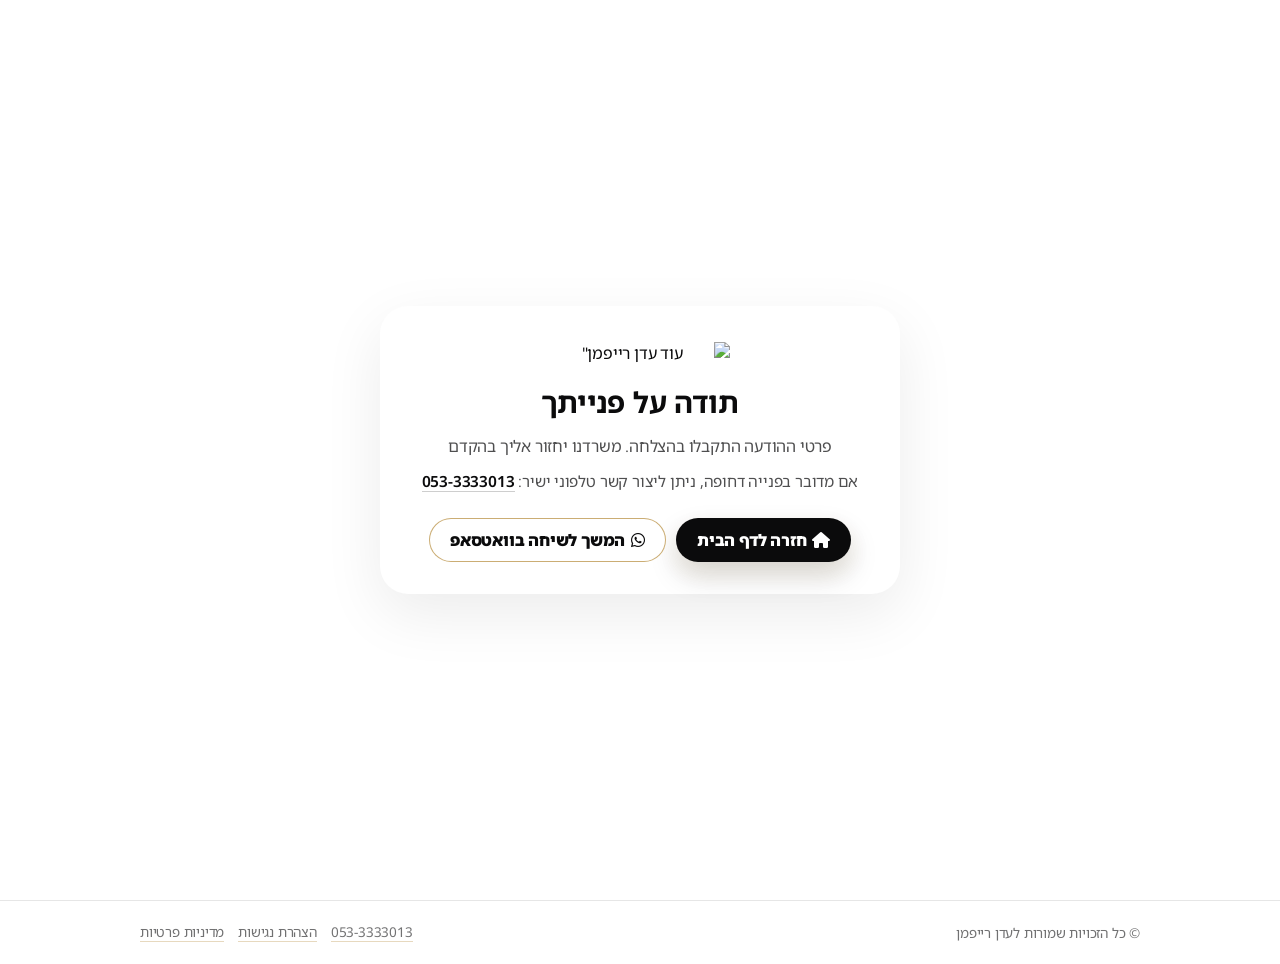
==== thank-you.html @ 770fa621 "THANK YOU PAGE" ====
<!doctype html>
<html lang="he" dir="rtl">
<head>
  <meta charset="UTF-8" />
  <meta name="viewport" content="width=device-width, initial-scale=1.0" />
  <title>תודה על פנייתך | עו"ד עדן רייפמן</title>
  <meta name="description" content="תודה על פנייתך – &quot;" />

  <link rel="preconnect" href="https://fonts.googleapis.com">
  <link rel="preconnect" href="https://fonts.gstatic.com" crossorigin>
  <link href="https://fonts.googleapis.com/css2?family=Noto+Sans+Hebrew:wght@300;400;500;600;700;800;900&display=swap" rel="stylesheet">

  <!-- Font Awesome -->
  <link rel="stylesheet"
        href="https://cdnjs.cloudflare.com/ajax/libs/font-awesome/6.5.2/css/all.min.css"
        crossorigin="anonymous" referrerpolicy="no-referrer" />

  <link rel="stylesheet" href="style.css" />
</head>

<body>
<main class="thankyou-page">

  <section class="thankyou-card" aria-labelledby="thankyou-title">
    <img src="images/yarin_logo-removebg-preview.png"
         alt="עוד עדן רייפמן&quot;"
         class="thankyou-logo" />

    <h1 id="thankyou-title" class="thankyou-title">תודה על פנייתך</h1>

    <p class="thankyou-text">
      פרטי ההודעה התקבלו בהצלחה. משרדנו יחזור אליך בהקדם
    </p>

    <p class="thankyou-text secondary">
      אם מדובר בפנייה דחופה, ניתן ליצור קשר טלפוני ישיר:
      <a href="tel:0522062082" class="thankyou-phone">053-3333013</a>
    </p>

    <div class="thankyou-actions">
      <a href="index.html" class="btn btn-primary">
        <i class="fa-solid fa-house"></i>
        חזרה לדף הבית
      </a>
      <a href="https://wa.me/972522062082"
         target="_blank"
         rel="noopener"
         class="btn btn-outline">
        <i class="fa-brands fa-whatsapp"></i>
        המשך לשיחה בוואטסאפ
      </a>
    </div>
  </section>

</main>

<footer class="footer">
  <div class="container footer-inner">
    <div>© כל הזכויות שמורות לעדן רייפמן</div>
    <div class="footer-links">
      <a href="tel:0533333013">053-3333013</a>
      <a href="accessibility.html">הצהרת נגישות</a>
      <a href="privacy.html">מדיניות פרטיות</a>
    </div>
  </div>
</footer>

</body>
</html>
---- style.css ----
:root{
  --bg: #fffffff7;
  --text: #0b0b0c;
  --muted: rgba(11,11,12,.72);
  --muted2: rgba(11,11,12,.58);

  --line: rgba(11,11,12,.10);
  --line2: rgba(11,11,12,.14);

  --shadow-sm: 0 10px 30px rgba(0,0,0,.06);
  --shadow-md: 0 20px 60px rgba(0,0,0,.08);

  --radius-lg: 28px;
  --radius-md: 18px;
  --radius-pill: 999px;

  --container: 1000px;

  /* Gold accents (match logo vibe) */
  --gold: #b58a3a;
  --gold2: #d7b15a;
  --gold3: #8e6a2a;
  --gold-soft: rgba(181,138,58,.14);
  --gold-soft2: rgba(181,138,58,.22);
}

*{ box-sizing: border-box; }
html{ scroll-behavior: smooth; }
body{
  margin: 0;
  font-family: "Noto Sans Hebrew", system-ui, -apple-system, Segoe UI, Arial, sans-serif;
  background: var(--bg);
  color: var(--text);
  letter-spacing: -0.2px;
}

.container{
  width: min(var(--container), calc(100% - 40px));
  margin: 0 auto;
}

/* =========================================================
   Logo + Phone (used inside hero now)
========================================================= */
.logo{
  height: 200px; 
  width: auto;
  object-fit: contain;
  filter: drop-shadow(0 6px 14px rgba(0,0,0,.16));
}

.phone-pill{
  display: inline-flex;
  align-items: center;
  gap: 10px;
  padding: 10px 16px;
  border: 1px solid rgba(181,138,58,.45);
  border-radius: var(--radius-pill);
  text-decoration: none;
  color: var(--text);
  font-weight: 900;
  transition: transform .18s ease, background .18s ease, border-color .18s ease, box-shadow .18s ease;
  box-shadow: 0 8px 20px rgba(0,0,0,.05);
  position: relative;
  overflow: hidden;
  background: rgba(255,255,255,.86);
  backdrop-filter: blur(8px);
    font-size: 22px;
  white-space: nowrap;
}

.phone-pill::before{
  content:"";
  position:absolute;
  inset:-1px;
  background: linear-gradient(120deg, transparent 0%, var(--gold-soft) 35%, transparent 70%);
  opacity: .9;
  pointer-events:none;
  transform: translateX(-35%);
  transition: transform .45s ease;
}

.phone-pill:hover{
  transform: translateY(-1px);
  border-color: rgba(181,138,58,.70);
  box-shadow: 0 14px 32px rgba(0,0,0,.08), 0 12px 24px rgba(181,138,58,.10);
}

.phone-pill:hover::before{
  transform: translateX(35%);
}

.phone-icon{
  display: inline-flex;
  align-items: center;
  color: var(--gold);
}


/* =========================
   HERO (Landing)
========================= */
.hero{
  padding: 56px 0 60px;
}

.hero-top{
  display: flex;
  align-items: center;
  justify-content: space-between;
  margin-bottom: 34px;
  padding-bottom: 0;
  border-bottom: 0;
}


.hero-top::after{
  content: none;
}

.hero-top .logo{ order: 1; } 
.hero-top .phone-pill{ order: 2; } 

.hero-inner{
  display: grid;
  grid-template-columns: 1.05fr 0.95fr;
  gap: 56px;
  align-items: center;
}

.hero-content{ order: 1; }
.hero-image{ order: 2; }

/* Image card */
.hero-image{
  border-radius: var(--radius-lg);
  overflow: hidden;
  border: 1px solid var(--line);
  box-shadow: var(--shadow-md);
  position: relative;
  isolation: isolate;
}

.hero-image::after{
  content:"";
  position:absolute;
  inset:0;
  background:
    radial-gradient(1200px 500px at 30% 20%, rgba(255,255,255,.18), transparent 55%),
    radial-gradient(900px 420px at 70% 85%, rgba(181,138,58,.10), transparent 60%);
  pointer-events:none;
}

.hero-image img{
  width: 100%;
  height: 560px;
  object-fit: cover;
  display: block;
  transform: scale(1.01);
}

/* Text */
.hero-title{
  margin: 0;
  font-size: clamp(34px, 3.6vw, 56px);
  line-height: 1.08;
  font-weight: 900;
  letter-spacing: -0.6px;
  color: var(--text);
}

.hero-title::after{
  content:"";
  display:block;
  width: 170px;
  height: 4px;
  margin-top: 14px;
  border-radius: 999px;
  background: linear-gradient(90deg, var(--gold3), var(--gold2));
  opacity: .92;
}

.hero-subtitle{
  margin: 12px 0 0;
  font-size: clamp(16px, 1.6vw, 22px);
  line-height: 1.5;
  font-weight: 700;
  color: rgba(181,138,58,.95);
}

.hero-line{
  width: 92px;
  height: 3px;
  background: linear-gradient(90deg, var(--gold3), var(--gold2), rgba(11,11,12,.18));
  margin-top: 18px;
  border-radius: 2px;
}

.hero-text{
  margin-top: 18px;
  font-size: 17.5px;
  line-height: 1.95;
  color: var(--muted);
  max-width: 58ch;
}

.hero-text p{
  margin: 0 0 14px;
  text-align: justify;
  text-align-last: right;  
}


.hero-actions{
  margin-top: 26px;
  display: flex;
  gap: 12px;
  flex-wrap: wrap;
}

/* =========================
   Buttons (Premium + Gold)
========================= */
.btn{
  display: inline-flex;
  align-items: center;
  justify-content: center;
  padding: 13px 20px;
  border-radius: var(--radius-pill);
  text-decoration: none;
  font-weight: 900;
  font-family: inherit;
  font-size: 16px;
  line-height: 1;
  border: 1px solid rgba(11,11,12,.18);
  background: none;
  cursor: pointer;
  appearance: none;
  transition: transform .18s ease, box-shadow .18s ease, background .18s ease, color .18s ease, border-color .18s ease;
  will-change: transform;
}


.btn-primary{
  background: var(--text);
  color: #fff;
  border-color: rgba(11,11,12,.18);
  box-shadow: 0 14px 30px rgba(0,0,0,.14), 0 10px 26px rgba(181,138,58,.10);
}

.btn-primary:hover{
  transform: translateY(-1px);
  box-shadow: 0 18px 40px rgba(0,0,0,.18), 0 14px 34px rgba(181,138,58,.14);
}

.btn-outline{
  background: #fff;
  color: var(--text);
  border-color: rgba(181,138,58,.70);
}

.btn-outline:hover{
  transform: translateY(-1px);
  background: var(--gold);
  border-color: var(--gold);
  color: #fff;
  box-shadow: 0 16px 34px rgba(181,138,58,.22);
}

.btn-block{
  width: 100%;
  border-radius: var(--radius-md);
}

/* =========================
   Contact (Premium + Gold)
========================= */
.contact{
  padding: 54px 0;
  border-top: 1px solid var(--line);
  background:
    radial-gradient(900px 320px at 85% 10%, rgba(0,0,0,.03), transparent 55%),
    radial-gradient(700px 260px at 15% 70%, rgba(0,0,0,.02), transparent 60%),
    radial-gradient(780px 240px at 70% 60%, rgba(181,138,58,.06), transparent 60%),
    #fff;
}

.contact-inner{
  display: grid;
  grid-template-columns: 1.2fr 0.8fr;
  gap: 42px;
  align-items: stretch;
}



.section-title{
  margin: 0;
  font-size: 30px;
  font-weight: 900;
  letter-spacing: -0.4px;
}

.section-title::after{
  content:"";
  display:block;
  width: 64px;
  height: 3px;
  margin-top: 10px;
  border-radius: 2px;
  background: linear-gradient(90deg, var(--gold3), var(--gold2));
  opacity: .95;
}

.contact-item{
  margin: 14px 0 0;
  color: var(--muted);
  line-height: 1.7;
}

.contact-item a{
  color: var(--text);
  text-decoration: none;
  border-bottom: 1px solid rgba(181,138,58,.45);
}
.contact-item a:hover{
  border-bottom-color: rgba(181,138,58,.95);
}

.contact-card{
  border: 1px solid var(--line);
  border-radius: var(--radius-lg);
  padding: 28px 28px 26px;
  background: rgba(255,255,255,.92);
  box-shadow: var(--shadow-md);
  position: relative;
  overflow: hidden;
}

.contact-card::before{
  content:"";
  position:absolute;
  top: -60px;
  right: -80px;
  width: 220px;
  height: 220px;
  background: radial-gradient(circle at center, rgba(181,138,58,.14), transparent 60%);
  pointer-events:none;
}

.contact-title{
  margin: 0;
  font-size: 30px;
  font-weight: 900;
  letter-spacing: -0.4px;
  line-height: 1.1;
}

.contact-title::after{
  content:"";
  display:block;
  width: 64px;
  height: 3px;
  margin-top: 10px;
  border-radius: 2px;
  background: linear-gradient(90deg, var(--gold3), var(--gold2));
  opacity: .95;
}

.contact-form{
  margin-top: 20px;
  display: grid;
  gap: 25px;
}

.field span{
  display: block;
  font-size: 12.5px;
  margin-bottom: 8px;
  color: var(--muted2);
  font-weight: 800;
}

.field input,
.field textarea{
  width: 100%;
  padding: 12px 14px;
  border: 1px solid rgba(11,11,12,.16);
  border-radius: var(--radius-md);
  font-size: 16px;
  outline: none;
  background: #fff;
  transition: border-color .18s ease, box-shadow .18s ease;
}

.field textarea{
  min-height: 140px;
  resize: vertical;
}
.field input,
.field textarea{
  font-family: inherit;
}
.field input::placeholder,
.field textarea::placeholder{
  font-family: inherit;
}
.field input[type="tel"]{
  direction: rtl;
  text-align: right;
}


.field input:focus,
.field textarea:focus{
  border-color: rgba(181,138,58,.55);
  box-shadow: 0 0 0 4px rgba(181,138,58,.10);
}

.fine-print{
  margin: 16px 0 0;
  font-size: 12px;
  color: var(--muted2);
}

/* =========================
   Footer
========================= */
.footer{
  border-top: 1px solid var(--line);
  padding: 22px 0;
}

.footer-inner{
  display: flex;
  justify-content: space-between;
  align-items: center;
  gap: 14px;
  flex-wrap: wrap;
  font-size: 13.5px;
  color: var(--muted2);
}

.footer-links{
  display: flex;
  gap: 14px;
}

.footer a{
  color: var(--muted2);
  text-decoration: none;
  border-bottom: 1px solid rgba(181,138,58,.32);
}
.footer a:hover{
  border-bottom-color: rgba(181,138,58,.75);
}

/* =========================
   Responsive
========================= */
@media (max-width: 980px){
  .hero-inner{
    grid-template-columns: 1fr;
    gap: 22px;
  }

  .hero-image{ order: 1; }
  .hero-content{ order: 2; }

  .hero-image img{ height: 420px; }

  .contact-inner{
    grid-template-columns: 1fr;
  }
}

@media (max-width: 768px){
  .hero-top{
    flex-direction: column;
    gap: 14px;
    align-items: center;
    text-align: center;
  }

  .logo{ height: 160px; } 
}

@media (max-width: 420px){
  .container{ width: min(var(--container), calc(100% - 28px)); }
  .phone-pill{ padding: 9px 14px; }
  .hero{ padding: 46px 0 52px; }
  .logo{ height: 140px; } 
}

.highlight-box{
  background: rgba(181,138,58,.08);
  border: 1.5px solid rgba(181,138,58,.75);
  padding: 18px 20px;
  border-radius: 16px;
  margin-top: 14px;
  font-size: 1.02rem;
  line-height: 1.7;
}
.about-box{
  background: #fff;
  border-radius: 28px;
  padding: 28px;
  box-shadow: var(--shadow-md);
  line-height: 1.9;
  font-size: 1.05rem;
}

.about-box p{
  margin-bottom: 14px;
    text-align: justify;
  text-align-last: right;

}

.about-focus{
  background: rgba(181,138,58,.10);
  border: 1.5px solid rgba(181,138,58,.35);
  padding: 14px 16px;
  border-radius: 16px;
  margin-top: 10px;
  line-height: 1.9;
}


/* ---------- SERVICES ---------- */
.services{
  padding: 70px 0 90px;
  background: #fff;
}

.services-title{
  text-align: center;
  margin-bottom: 46px;
}

.services-title::after{
  margin-right: auto;
  margin-left: auto;
}

.services-grid{
  display: grid;
  grid-template-columns: repeat(4, minmax(0, 1fr));
  gap: 48px 80px;
  justify-items: center;
}

.service-card{
  text-align: center;
  max-width: 230px;
  opacity: 0;
  transform: translateY(30px);
  transition: opacity .6s ease, transform .6s ease, box-shadow .2s ease;
}

.service-card.in-view{
  opacity: 1;
  transform: translateY(0);
}

.service-icon{
  width: 120px;
  height: 120px;
  border-radius: 50%;
  background:
    radial-gradient(circle at 30% 20%, rgba(255,255,255,.98), #fbf3e4);
  border: 1px solid rgba(0,0,0,.06);
  display: flex;
  align-items: center;
  justify-content: center;
  margin: 0 auto 14px;
  box-shadow: 0 14px 40px rgba(0,0,0,.10);
  transition: transform .2s ease, box-shadow .2s ease;
}

.service-icon i{
  font-size: 34px;
  color: var(--gold3);
}

.service-card h3{
  margin: 0;
  font-size: 18px;
  font-weight: 800;
}

.service-card:hover .service-icon{
  transform: translateY(-4px) scale(1.03);
  box-shadow: 0 18px 48px rgba(0,0,0,.16);
}
.whatsapp-float {
  position: fixed;
  bottom: 22px;
  left: 22px;
  width: 58px;
  height: 58px;
  border-radius: 50%;
  background: #25D366;
  color: #fff;
  font-size: 28px;
  display: flex;
  align-items: center;
  justify-content: center;
  text-decoration: none;
  z-index: 1000;
  box-shadow: 0 10px 25px rgba(0,0,0,.18);
  transition: .2s ease;
}

.whatsapp-float:hover {
  transform: translateY(-2px) scale(1.04);
}
/* בועית נגישות */
.accessibility-float {
  position: fixed;
  top: 80px;
  right: 0;
  width: 54px;
  height: 54px;
  border-radius: 8px 0 0 8px;
  background: #d7b15a; /* כמו זהב באתר שלך */
  color: #fff;
  font-size: 26px;
  display: flex;
  align-items: center;
  justify-content: center;
  text-decoration: none;
  z-index: 1000;
  box-shadow: 0 10px 25px rgba(0,0,0,.16);
  border: none;
  cursor: pointer;
  transition: .2s ease;
}

.accessibility-float:hover {
  transform: translateX(-2px);
}

/* פאנל הנגישות */
.accessibility-panel {
  position: fixed;
  top: 80px;
  right: 54px;
  width: 260px;
  max-width: calc(100% - 54px);
  background: #ffffff;
  border-radius: 0 0 0 12px;
  box-shadow: 0 18px 45px rgba(0,0,0,.18);
  padding: 16px 18px 12px;
  z-index: 999;
  font-size: 14px;
  direction: rtl;
  display: none;
}

.accessibility-panel.open {
  display: block;
}

.accessibility-panel-header {
  display: flex;
  align-items: center;
  justify-content: space-between;
  gap: 8px;
  margin-bottom: 8px;
  font-weight: 800;
}

.accessibility-panel-header span {
  font-size: 15px;
}

.accessibility-close {
  border: none;
  background: transparent;
  font-size: 20px;
  line-height: 1;
  cursor: pointer;
  padding: 0;
}

.accessibility-list {
  list-style: none;
  margin: 4px 0 0;
  padding: 0;
}

.accessibility-list li {
  margin-bottom: 4px;
}

.accessibility-list button {
  width: 100%;
  display: flex;
  align-items: center;
  gap: 8px;
  padding: 6px 4px;
  border: none;
  background: transparent;
  cursor: pointer;
  font: inherit;
  color: #333;
  text-align: right;
  border-radius: 999px;
  transition: background .15s ease, transform .15s ease;
}

.accessibility-list button i {
  width: 18px;
  text-align: center;
  font-size: 14px;
}

.accessibility-list button:hover {
  background: rgba(0,0,0,.04);
  transform: translateX(-2px);
}

/* מעבר חלק כשמשנים זום / פילטר */
html,
body {
  transition: transform .18s ease, filter .18s ease, background-color .18s ease, color .18s ease;
}

/* הגדלה / הקטנה – זום על כל העמוד */
html.acc-zoom-big body {
  transform: scale(1.15);
  transform-origin: top right;
}

html.acc-zoom-small body {
  transform: scale(0.9);
  transform-origin: top right;
}

/* גווני אפור / ניגודיות */
body.acc-grayscale {
  filter: grayscale(1);
}

body.acc-high-contrast {
  filter: contrast(1.35) brightness(1.05);
}

body.acc-invert {
  filter: invert(1) hue-rotate(180deg);
}

/* רקע בהיר – למקרה שמוסיפים בעתיד רקעים יותר כהים */
body.acc-light-bg {
  background-color: #ffffff !important;
}

/* הדגשת קישורים */
body.acc-highlight-links a {
  text-decoration: underline !important;
  text-decoration-thickness: 2px;
  text-underline-offset: 3px;
  outline: 2px solid rgba(0,0,0,.6);
  outline-offset: 2px;
}

/* פונט קריא */
body.acc-readable-font {
  font-family: Arial, Helvetica, sans-serif;
}

.accessibility-page {
  padding: 70px 0 80px;
  background: #fff;
}

.accessibility-content {
  max-width: 800px;
  margin: 0 auto;
  line-height: 1.9;
  font-size: 1.02rem;
}

.accessibility-page h1 {
  margin: 0 0 18px;
  font-size: 32px;
  font-weight: 900;
}

.accessibility-page h2 {
  margin-top: 26px;
  margin-bottom: 10px;
  font-size: 20px;
  font-weight: 800;
}

.accessibility-page p,
.accessibility-page ul {
  margin: 0 0 10px;
}

.accessibility-page ul {
  padding-right: 20px;
}
.accessibility-page ul ul {
  margin-top: 4px;
}
.accessibility-updated {
  font-size: 0.9rem;
  color: var(--muted2);
}

/* ===== עמוד תודה על פנייה ===== */

.thankyou-page {
  min-height: 100vh;
  display: flex;
  align-items: center;
  justify-content: center;
  padding: 40px 16px;
  background: var(--bg, #f7f7f8);
}

.thankyou-card {
  width: 100%;
  max-width: 520px;
  background: #fff;
  border-radius: var(--radius-lg, 28px);
  box-shadow: var(--shadow-md, 0 20px 60px rgba(0,0,0,.08));
  padding: 36px 32px 32px;
  text-align: center;
}

.thankyou-logo {
  width: 180px;
  max-width: 60%;
  margin-bottom: 18px;
  display: inline-block;
}

.thankyou-title {
  margin: 0 0 12px;
  font-size: 1.8rem;
  font-weight: 700;
}

.thankyou-text {
  margin: 0 0 8px;
  font-size: 1rem;
  line-height: 1.7;
  color: var(--muted, rgba(11,11,12,.72));
}

.thankyou-text.secondary {
  font-size: 0.96rem;
}

.thankyou-phone {
  font-weight: 600;
  color: var(--text, #0b0b0c);
  text-decoration: none;
  border-bottom: 1px solid rgba(11,11,12,.2);
}

.thankyou-phone:hover,
.thankyou-phone:focus {
  border-bottom-color: currentColor;
}

.thankyou-actions {
  margin-top: 24px;
  display: flex;
  flex-wrap: wrap;
  gap: 10px;
  justify-content: center;
}

.thankyou-actions .btn {
  min-width: 170px;
  justify-content: center;
  gap: 6px;
}
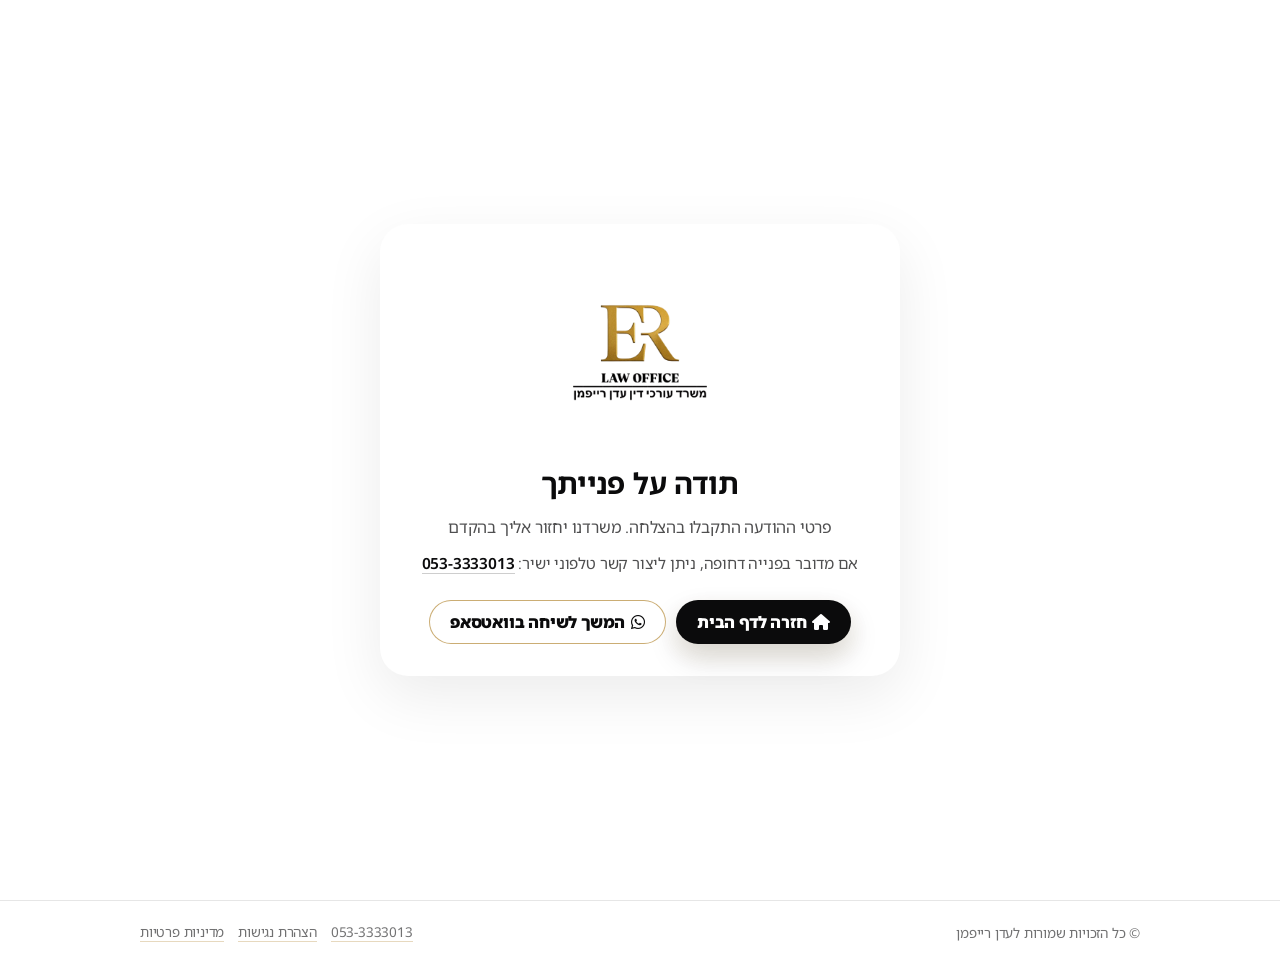
==== commit 3cee0ffc: "FIX" ====
--- a/thank-you.html
+++ b/thank-you.html
@@ -22,7 +22,7 @@
 <main class="thankyou-page">
 
   <section class="thankyou-card" aria-labelledby="thankyou-title">
-    <img src="images/yarin_logo-removebg-preview.png"
+    <img src="images/LOGO_noBG.png"
          alt="עוד עדן רייפמן&quot;"
          class="thankyou-logo" />
 
